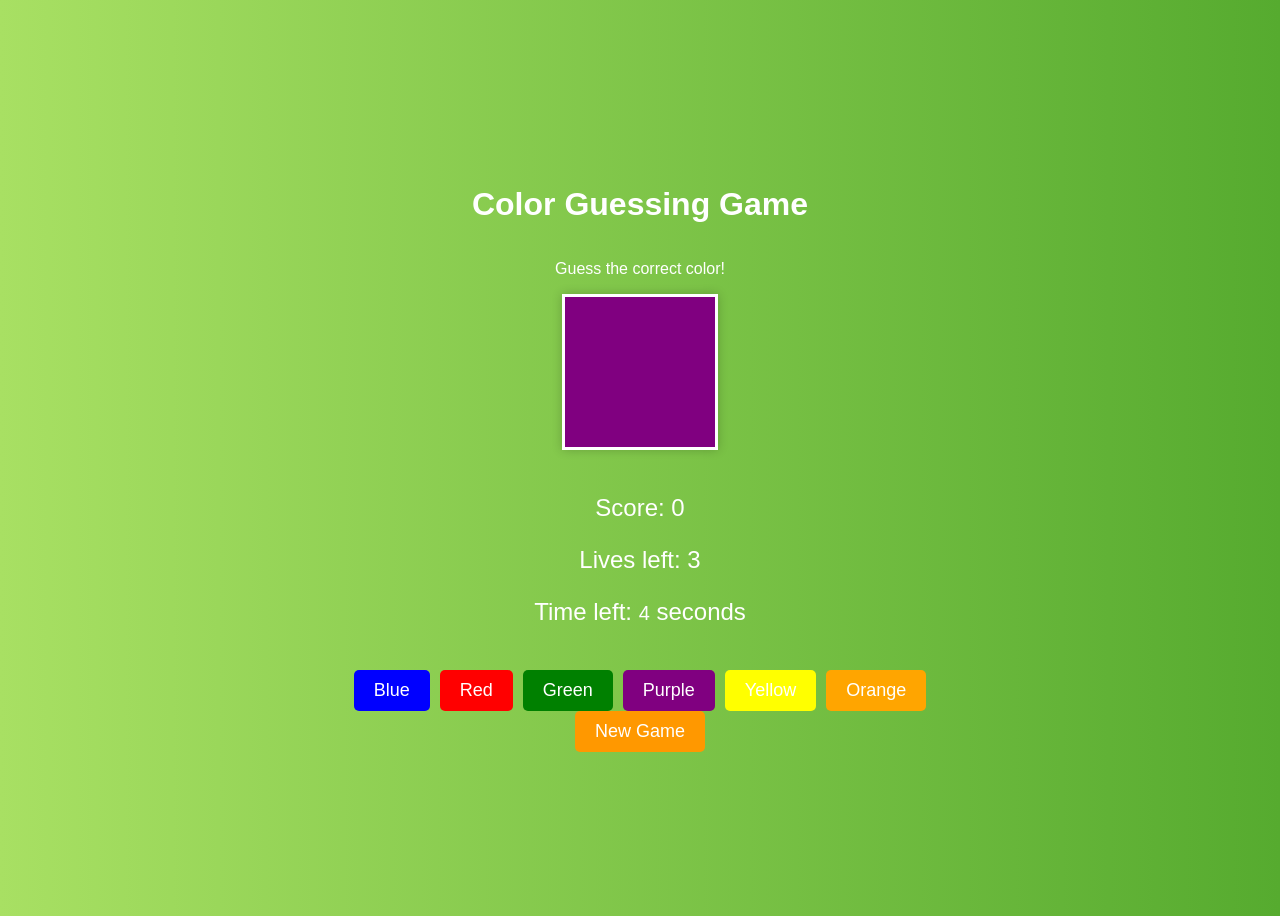
==== index.html @ c4c2a56a "index.html" ====
<!DOCTYPE html>
<html lang="en">
<head>
    <meta charset="UTF-8">
    <meta name="viewport" content="width=device-width, initial-scale=1.0">
    <title>Color Guessing Game</title>
   <link rel="stylesheet" href="game.css">
</head>
<body>
    <h1>Color Guessing Game</h1>
    <p id="gameInstructions">Guess the correct color!</p>
    <div id="colorBox" class="color-box"></div>
    <div class="score-container">
        <p>Score: <span id="score">0</span></p>
        <p>Lives left: <span id="lives">3</span></p>
        <p>Time left: <span id="timer">5</span> seconds</p>
    </div>
    <div class="button-container" id="gameButtons">
        <button onclick="handleGuess(this)" style="background-color: red;">Red</button>
        <button onclick="handleGuess(this)" style="background-color: blue;">Blue</button>
        <button onclick="handleGuess(this)" style="background-color: green;">Green</button>
        <button onclick="handleGuess(this)" style="background-color: yellow;">Yellow</button>
        <button onclick="handleGuess(this)" style="background-color: orange;">Orange</button>
        <button onclick="handleGuess(this)" style="background-color: purple;">Purple</button>
    </div>
    <button onclick="startNewGame()" style="background-color: #ff9800;">New Game</button>
    <div id="gameOver" class="hidden">
        <h2>Game Over!</h2>
        <button onclick="startNewGame()" style="background-color: red;">Restart Game</button>
    </div>
    <audio id="correctSound" src="correct.mp3" preload="auto"></audio>
    <audio id="incorrectSound" src="incorrect.mp3" preload="auto"></audio>
    <audio id="timeUpSound" src="timeup.mp3" preload="auto"></audio>
     
    <script src="game.js"></script>

</body>
</html>
---- game.css ----
body {
            font-family: Arial, sans-serif;
            text-align: center;
            background: linear-gradient(to right, #a8e063, #56ab2f);
            color: white;
            min-height: 100vh;
            display: flex;
            flex-direction: column;
            align-items: center;
            justify-content: center;
        }
        .color-box {
            width: 150px;
            height: 150px;
            border: 3px solid ;
            margin-bottom: 20px;
            box-shadow: 0 0 10px rgba(0, 0, 0, 0.2);
        }
        .button-container {
            display: flex;
            gap: 10px;
            flex-wrap: wrap;
            justify-content: center;
        }
        button {
            padding: 10px 20px;
            border: none;
            color: white;
            font-size: 18px;
            cursor: pointer;
            border-radius: 5px;
            transition: transform 0.2s;
        }
        button:hover {
            transform: scale(1.1);
        }
        .hidden {
            display: none;
        }
        .score-container {
            font-size: 24px;
            margin-bottom: 20px;
        }
        #gameStatus {
            font-size: 22px;
            font-weight: bold;
            margin-top: 20px;
            color: #ffeb3b;
        }
        #timer {
            font-size: 20px;
        }
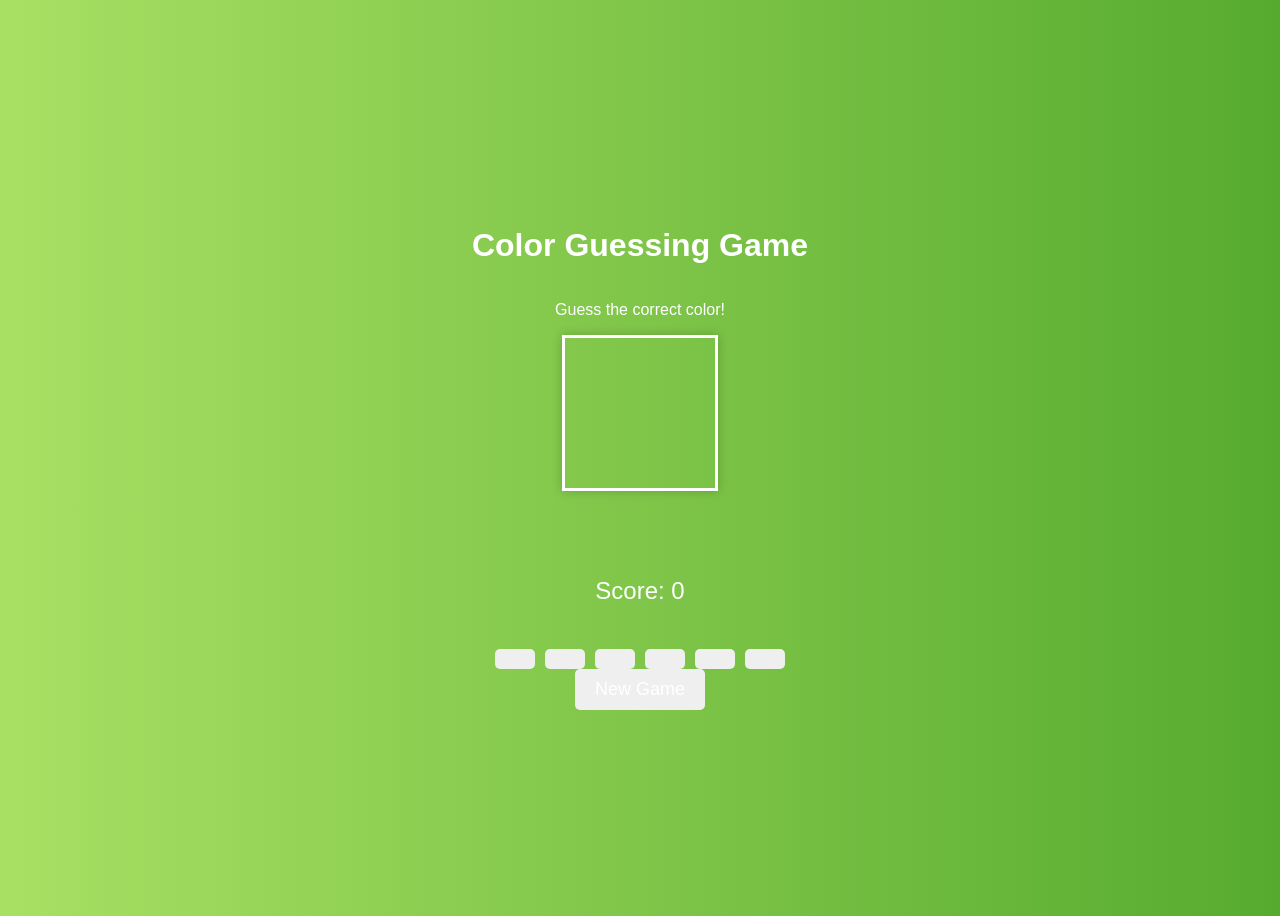
==== commit bac3be3a: "index.html" ====
--- a/index.html
+++ b/index.html
@@ -4,35 +4,32 @@
     <meta charset="UTF-8">
     <meta name="viewport" content="width=device-width, initial-scale=1.0">
     <title>Color Guessing Game</title>
-   <link rel="stylesheet" href="game.css">
+    <link rel="stylesheet" href="game.css">
 </head>
 <body>
     <h1>Color Guessing Game</h1>
-    <p id="gameInstructions">Guess the correct color!</p>
-    <div id="colorBox" class="color-box"></div>
+    <p id="gameInstructions" data-testid="gameInstructions">Guess the correct color!</p>
+    <div id="colorBox" class="color-box" data-testid="colorBox"></div>
+    <p id="gameStatus" data-testid="gameStatus"></p>
+
     <div class="score-container">
-        <p>Score: <span id="score">0</span></p>
-        <p>Lives left: <span id="lives">3</span></p>
-        <p>Time left: <span id="timer">5</span> seconds</p>
+        <p>Score: <span id="score" data-testid="score">0</span></p>
     </div>
+
     <div class="button-container" id="gameButtons">
-        <button onclick="handleGuess(this)" style="background-color: red;">Red</button>
-        <button onclick="handleGuess(this)" style="background-color: blue;">Blue</button>
-        <button onclick="handleGuess(this)" style="background-color: green;">Green</button>
-        <button onclick="handleGuess(this)" style="background-color: yellow;">Yellow</button>
-        <button onclick="handleGuess(this)" style="background-color: orange;">Orange</button>
-        <button onclick="handleGuess(this)" style="background-color: purple;">Purple</button>
+        <button class="color-option" data-testid="colorOption"></button>
+        <button class="color-option" data-testid="colorOption"></button>
+        <button class="color-option" data-testid="colorOption"></button>
+        <button class="color-option" data-testid="colorOption"></button>
+        <button class="color-option" data-testid="colorOption"></button>
+        <button class="color-option" data-testid="colorOption"></button>
     </div>
-    <button onclick="startNewGame()" style="background-color: #ff9800;">New Game</button>
-    <div id="gameOver" class="hidden">
-        <h2>Game Over!</h2>
-        <button onclick="startNewGame()" style="background-color: red;">Restart Game</button>
-    </div>
+
+    <button id="newGameButton" data-testid="newGameButton">New Game</button>
+
     <audio id="correctSound" src="correct.mp3" preload="auto"></audio>
     <audio id="incorrectSound" src="incorrect.mp3" preload="auto"></audio>
-    <audio id="timeUpSound" src="timeup.mp3" preload="auto"></audio>
-     
+
     <script src="game.js"></script>
-
 </body>
 </html>
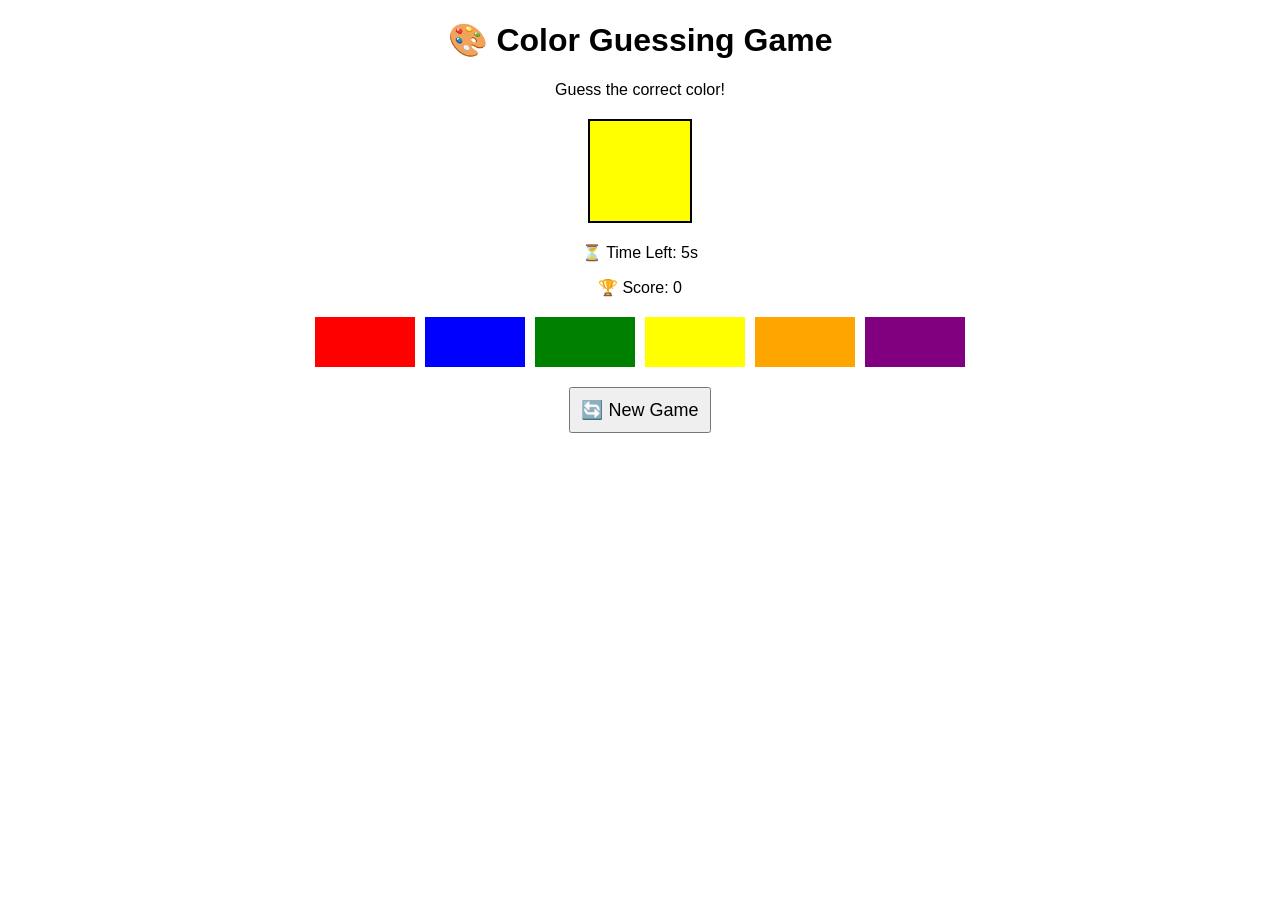
==== commit 94e8a495: "index.html" ====
--- a/index.html
+++ b/index.html
@@ -7,28 +7,37 @@
     <link rel="stylesheet" href="game.css">
 </head>
 <body>
-    <h1>Color Guessing Game</h1>
-    <p id="gameInstructions" data-testid="gameInstructions">Guess the correct color!</p>
-    <div id="colorBox" class="color-box" data-testid="colorBox"></div>
-    <p id="gameStatus" data-testid="gameStatus"></p>
+    <div class="game-container">
+        <h1>🎨 Color Guessing Game</h1>
+        <p id="gameInstructions" data-testid="gameInstructions">Guess the correct color!</p>
 
-    <div class="score-container">
-        <p>Score: <span id="score" data-testid="score">0</span></p>
+        <!-- Color Box -->
+        <div id="colorBox" class="color-box" data-testid="colorBox"></div>
+
+        <!-- Game Status -->
+        <p id="gameStatus" data-testid="gameStatus"></p>
+
+        <!-- Timer -->
+        <p id="timer" data-testid="timer">⏳ Time Left: <span>5s</span></p>
+
+        <!-- Score -->
+        <div class="score-container">
+            <p>🏆 Score: <span id="score" data-testid="score">0</span></p>
+        </div>
+
+        <!-- Color Options -->
+        <div class="button-container" id="gameButtons">
+            <button class="color-option" data-testid="colorOption"></button>
+            <button class="color-option" data-testid="colorOption"></button>
+            <button class="color-option" data-testid="colorOption"></button>
+            <button class="color-option" data-testid="colorOption"></button>
+            <button class="color-option" data-testid="colorOption"></button>
+            <button class="color-option" data-testid="colorOption"></button>
+        </div>
+
+        <!-- New Game Button -->
+        <button id="newGameButton" data-testid="newGameButton">🔄 New Game</button>
     </div>
-
-    <div class="button-container" id="gameButtons">
-        <button class="color-option" data-testid="colorOption"></button>
-        <button class="color-option" data-testid="colorOption"></button>
-        <button class="color-option" data-testid="colorOption"></button>
-        <button class="color-option" data-testid="colorOption"></button>
-        <button class="color-option" data-testid="colorOption"></button>
-        <button class="color-option" data-testid="colorOption"></button>
-    </div>
-
-    <button id="newGameButton" data-testid="newGameButton">New Game</button>
-
-    <audio id="correctSound" src="correct.mp3" preload="auto"></audio>
-    <audio id="incorrectSound" src="incorrect.mp3" preload="auto"></audio>
 
     <script src="game.js"></script>
 </body>
--- a/game.css
+++ b/game.css
@@ -1,52 +1,41 @@
- body {
-            font-family: Arial, sans-serif;
-            text-align: center;
-            background: linear-gradient(to right, #a8e063, #56ab2f);
-            color: white;
-            min-height: 100vh;
-            display: flex;
-            flex-direction: column;
-            align-items: center;
-            justify-content: center;
-        }
-        .color-box {
-            width: 150px;
-            height: 150px;
-            border: 3px solid ;
-            margin-bottom: 20px;
-            box-shadow: 0 0 10px rgba(0, 0, 0, 0.2);
-        }
-        .button-container {
-            display: flex;
-            gap: 10px;
-            flex-wrap: wrap;
-            justify-content: center;
-        }
-        button {
-            padding: 10px 20px;
-            border: none;
-            color: white;
-            font-size: 18px;
-            cursor: pointer;
-            border-radius: 5px;
-            transition: transform 0.2s;
-        }
-        button:hover {
-            transform: scale(1.1);
-        }
-        .hidden {
-            display: none;
-        }
-        .score-container {
-            font-size: 24px;
-            margin-bottom: 20px;
-        }
-        #gameStatus {
-            font-size: 22px;
-            font-weight: bold;
-            margin-top: 20px;
-            color: #ffeb3b;
-        }
-        #timer {
-            font-size: 20px;
-        }+body {
+    font-family: Arial, sans-serif;
+    text-align: center;
+}
+
+.color-box {
+    width: 100px;
+    height: 100px;
+    margin: 20px auto;
+    border: 2px solid black;
+}
+
+.button-container {
+    display: flex;
+    justify-content: center;
+    flex-wrap: wrap;
+    gap: 10px;
+    margin-top: 20px;
+}
+
+.color-option {
+    width: 100px;
+    height: 50px;
+    border: none;
+    cursor: pointer;
+    font-size: 16px;
+}
+
+#newGameButton {
+    margin-top: 20px;
+    padding: 10px;
+    font-size: 18px;
+    cursor: pointer;
+}
+
+@media (max-width: 600px) {
+    .color-option {
+        width: 80px;
+        height: 40px;
+    }
+}
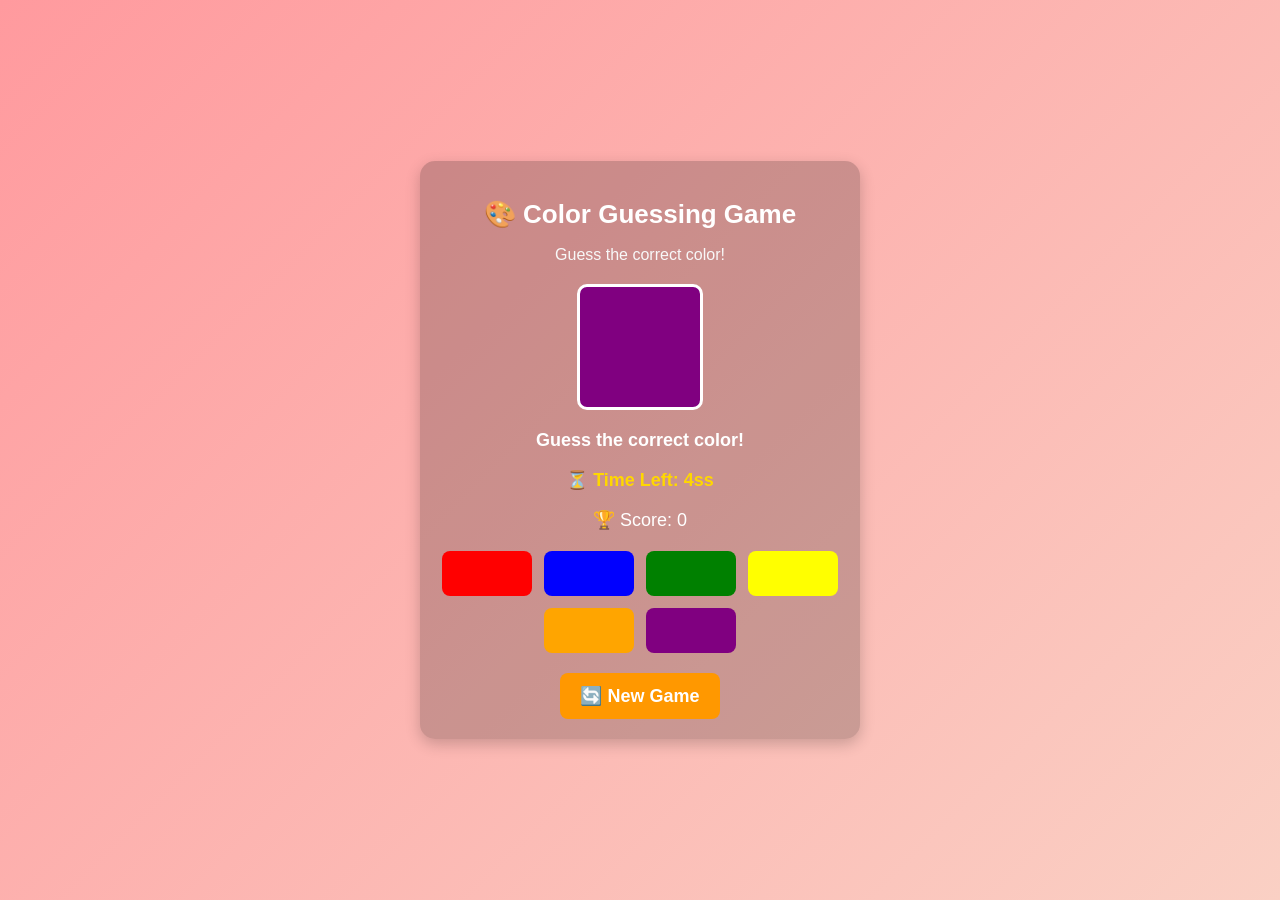
==== commit d7030e99: "index.html" ====
--- a/index.html
+++ b/index.html
@@ -18,7 +18,7 @@
         <p id="gameStatus" data-testid="gameStatus"></p>
 
         <!-- Timer -->
-        <p id="timer" data-testid="timer">⏳ Time Left: <span>5s</span></p>
+        <p id="timer" data-testid="timer">⏳ Time Left: <span>5</span>s</p>
 
         <!-- Score -->
         <div class="score-container">
--- a/game.css
+++ b/game.css
@@ -1,38 +1,122 @@
+/* General Styling */
 body {
-    font-family: Arial, sans-serif;
+    font-family: 'Poppins', sans-serif;
     text-align: center;
+    background: linear-gradient(135deg, #ff9a9e, #fad0c4);
+    color: #fff;
+    margin: 0;
+    padding: 0;
+    display: flex;
+    justify-content: center;
+    align-items: center;
+    height: 100vh;
 }
 
-.color-box {
-    width: 100px;
-    height: 100px;
-    margin: 20px auto;
-    border: 2px solid black;
+/* Game Container */
+.game-container {
+    background: rgba(0, 0, 0, 0.2);
+    padding: 20px;
+    border-radius: 15px;
+    box-shadow: 0px 5px 15px rgba(0, 0, 0, 0.2);
+    width: 90%;
+    max-width: 400px;
 }
 
+/* Game Title */
+h1 {
+    font-size: 26px;
+    margin-bottom: 10px;
+}
+
+/* Game Instructions */
+#gameInstructions {
+    font-size: 16px;
+    color: #f8f8f8;
+    font-weight: 500;
+    margin-bottom: 15px;
+}
+
+/* Color Box */
+.color-box {
+    width: 120px;
+    height: 120px;
+    margin: 20px auto;
+    border-radius: 10px;
+    border: 3px solid white;
+    transition: background-color 0.5s ease-in-out, transform 0.3s ease;
+}
+
+/* Game Status */
+#gameStatus {
+    font-size: 18px;
+    font-weight: bold;
+    margin-top: 10px;
+}
+
+/* Timer Display */
+#timer {
+    font-size: 18px;
+    font-weight: bold;
+    color: #ffd700;
+    margin-top: 10px;
+}
+
+/* Score Container */
+.score-container {
+    font-size: 18px;
+    margin-top: 10px;
+}
+
+/* Button Container */
 .button-container {
     display: flex;
     justify-content: center;
     flex-wrap: wrap;
-    gap: 10px;
+    gap: 12px;
     margin-top: 20px;
 }
 
+/* Color Option Buttons */
 .color-option {
-    width: 100px;
-    height: 50px;
+    width: 90px;
+    height: 45px;
     border: none;
     cursor: pointer;
     font-size: 16px;
+    border-radius: 8px;
+    transition: all 0.3s ease;
 }
 
+.color-option:hover {
+    transform: scale(1.1);
+    opacity: 0.9;
+}
+
+/* Fade Effect for Wrong Answers */
+.color-option.fade {
+    opacity: 0.5;
+    transition: opacity 0.5s ease-in-out;
+}
+
+/* New Game Button */
 #newGameButton {
     margin-top: 20px;
-    padding: 10px;
+    padding: 12px 20px;
     font-size: 18px;
+    font-weight: bold;
+    background: #ff9800;
+    border: none;
+    border-radius: 8px;
+    color: white;
     cursor: pointer;
+    transition: 0.3s;
 }
 
+#newGameButton:hover {
+    background: #e68900;
+}
+
+/* Responsive Design */
 @media (max-width: 600px) {
     .color-option {
         width: 80px;
